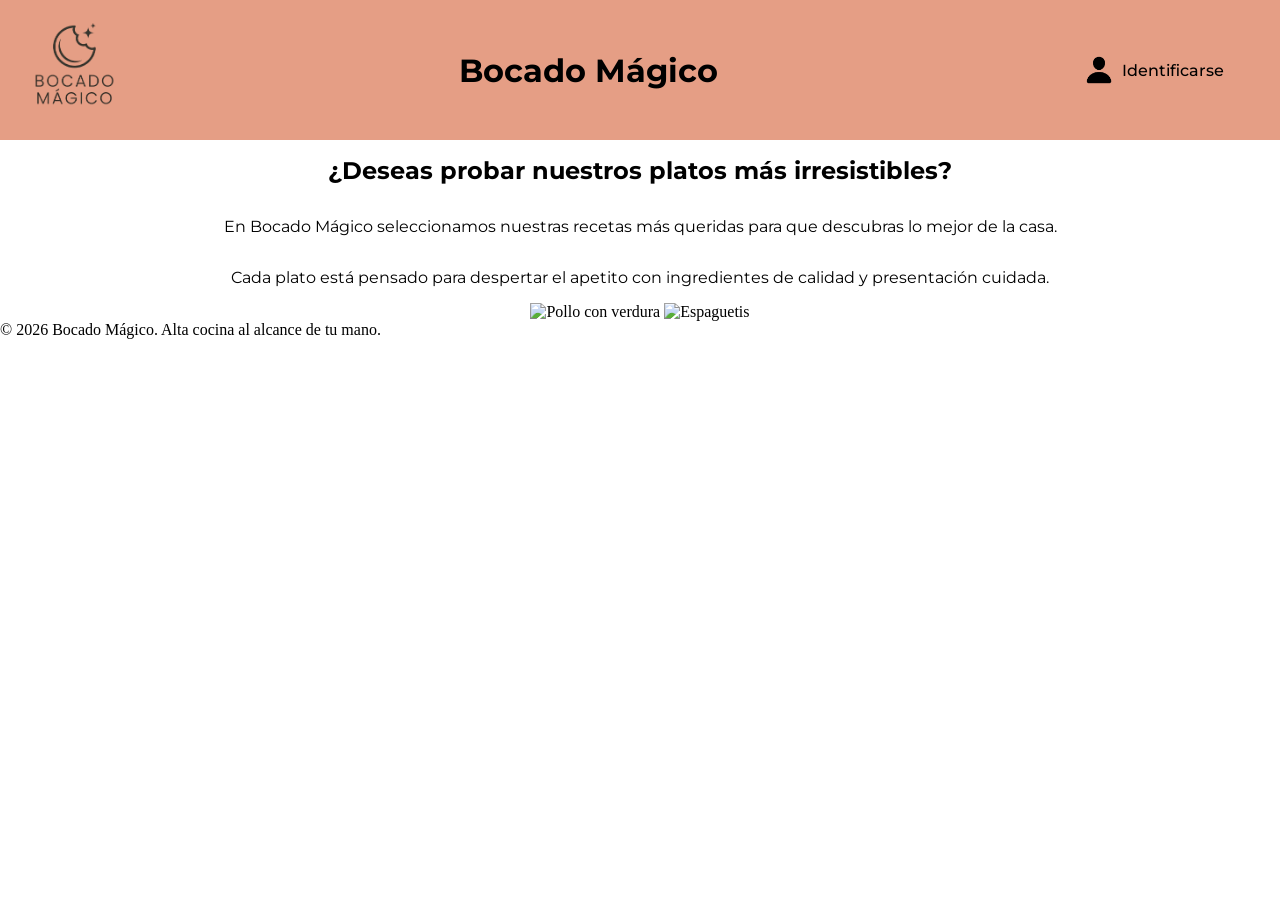
==== index.html @ bf1fdad5 "Estructura básica definida" ====
<!DOCTYPE html>
<html lang="es">
<head>
    <meta charset="UTF-8">
    <meta name="viewport" content="width=device-width, initial-scale=1.0">
    <title>Bocado Mágico | Gourmet Minimalista</title>
    <link rel="stylesheet" href="./assets/css/styles.css">
</head>
<body>
<header class="cabecera">
    <a href="./index.html">
        <img class="cabecera__logo" src="./assets/imgs/logo.png" alt="Bocado Mágico Logo">
    </a>
    <h1 class="cabecera__titulo">Bocado Mágico</h1>
    <nav>
        <ul class="navegacion">
            <li class="navegacion__identificacion">
                <img class="navegacion__usuario" src="./assets/imgs/usuario.png" alt="Usuario">
                <a href="./login.html" class="navegacion__enlace">Identificarse</a>
            </li>
        </ul>
    </nav>
</header>

<main>
    <section class="introduccion">
        <h2 class="introduccion__titulo">¿Deseas probar nuestros platos más irresistibles?</h2>
        <p class="introduccion__descripcion">En Bocado Mágico seleccionamos nuestras recetas más queridas para que descubras lo mejor de la casa.</p>
        <p class="introduccion__descripcion">Cada plato está pensado para despertar el apetito con ingredientes de calidad y presentación cuidada.</p>
        <article class ="platos">
            <img class="introduccion__platillo" src="./assets/imgs/platillo.png" alt="Pollo con verdura">
            <img class="introduccion__platillo" src="./assets/imgs/espaguetis.jpg" alt="Espaguetis">
        </article>
    </section>
</main>

<footer class="pie-pagina">
    <p>&copy; 2026 Bocado Mágico. Alta cocina al alcance de tu mano.</p>
</footer>
</body>
</html>
---- assets/css/styles.css ----
@import url('https://fonts.googleapis.com/css2?family=Comic+Relief:wght@400;700&family=Montserrat:ital,wght@0,100..900;1,100..900&family=Open+Sans:ital,wght@0,300..800;1,300..800&family=Roboto:ital,wght@0,100..900;1,100..900&family=Syne+Mono&display=swap');

*{
    margin:0;
    padding:0;
    outline: 0;
    box-sizing: border-box;
    list-style-type:none;
    text-decoration: none;
}

.cabecera{
    display: flex;
    justify-content: space-between;
    align-items: center ;
    background-color: rgb(229, 158, 133);
    padding: 0.5rem 1.5rem;
}

.cabecera__logo{
    max-width: 100px;
}

.cabecera__titulo{
    font-family: Montserrat;
}

.navegacion__identificacion{
    display: flex;
    justify-content: space-around;
    align-items: center;
    gap:0.5rem;
    padding:2rem;
    font-family: Montserrat;
    font-weight: 500;
}

.navegacion__usuario{
    max-width: 30px;
}

.navegacion__enlace{
    color:black;
}

.navegacion__enlace:hover{
    color:rgb(8, 110, 165)
}


.introduccion{
    display: flex;
    flex-direction: column;
    align-items: center;
    flex-wrap: wrap;
}


.introduccion__titulo{
    padding:1rem;
    font-family: Montserrat;
    text-align: center;
}



.introduccion__descripcion{
    text-align: center;
    width: 80%;
    padding:1rem;
    font-family: Montserrat;
    text-align: center;
}



.login__titulo{
    width: 100%;
    font-family: Montserrat;
    text-align: center;
    padding:1rem;
}

.login{
    display: flex;
    justify-content: center;
    flex-wrap: wrap;
}

.login__formulario{
    display: flex;
    flex-direction: column;
    width: 35%;
    gap:1rem;
    border: 2px solid black;
    padding:1rem;
    border-radius: 1rem;
}


.login__etiqueta{
    font-family: Montserrat;
    font-weight: 600;
    display: flex;
    flex-direction: column;
    align-items: center;
    gap:0.5rem;
}

.login__boton{
    font-family: Montserrat;
    font-weight: 500;
    border: 1px solid black;
    border-radius: 0.35rem;
    margin: 0 auto;
    width: 30%;
}

.login__usuario:focus,.login__contrasena:focus{
    border: 2px solid blue;
    transform: 0.5s border;
}
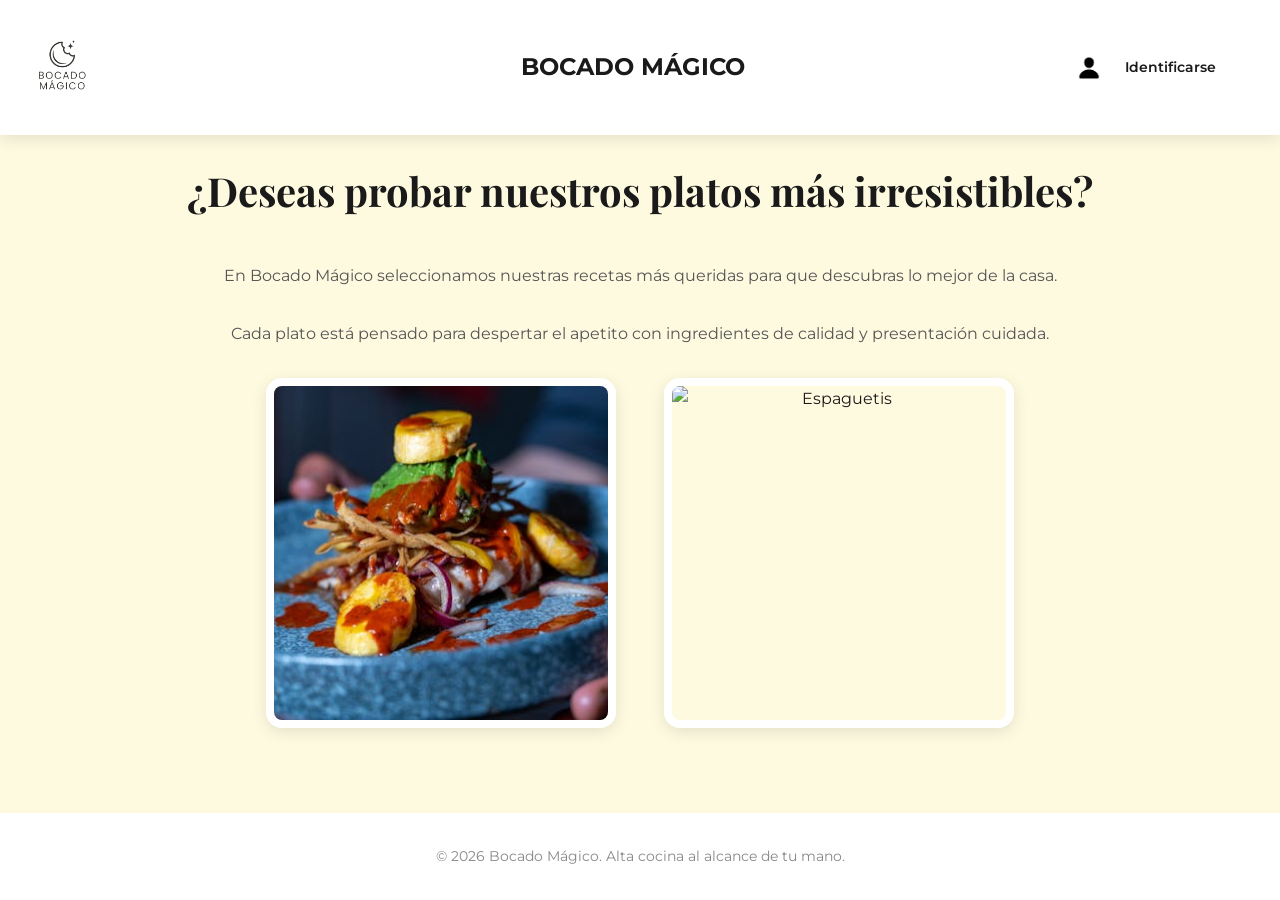
==== commit 1b2f7aa0: "Titulo cabecera centrado" ====
--- a/index.html
+++ b/index.html
@@ -8,12 +8,12 @@
 </head>
 <body>
 <header class="cabecera">
-    <a href="./index.html">
+    <a class="navegacion__enlace" href="./index.html">
         <img class="cabecera__logo" src="./assets/imgs/logo.png" alt="Bocado Mágico Logo">
     </a>
     <h1 class="cabecera__titulo">Bocado Mágico</h1>
-    <nav>
-        <ul class="navegacion">
+    <nav class="navegacion">
+        <ul>
             <li class="navegacion__identificacion">
                 <img class="navegacion__usuario" src="./assets/imgs/usuario.png" alt="Usuario">
                 <a href="./login.html" class="navegacion__enlace">Identificarse</a>
--- a/assets/css/styles.css
+++ b/assets/css/styles.css
@@ -1,122 +1,281 @@
+/* =========================
+   1. Variables y Reset
+   ========================= */
 @import url('https://fonts.googleapis.com/css2?family=Comic+Relief:wght@400;700&family=Montserrat:ital,wght@0,100..900;1,100..900&family=Open+Sans:ital,wght@0,300..800;1,300..800&family=Roboto:ital,wght@0,100..900;1,100..900&family=Syne+Mono&display=swap');
-
-*{
-    margin:0;
-    padding:0;
+@import url('https://fonts.googleapis.com/css2?family=Montserrat:wght@300;400;600;700&family=Playfair+Display:ital,wght@0,400..900;1,400..900&display=swap');@import url('https://fonts.googleapis.com/css2?family=Montserrat:wght@300;400;600;700&family=Playfair+Display:ital,wght@0,400..900;1,400..900&display=swap');
+
+:root {
+    --color-principal: #d4a373;
+    --color-oscuro: #1a1a1a;
+    --color-claro: #fefae0;
+    --color-blanco: #ffffff;
+    --color-gris-suave: #f4f4f4;
+    --fuente-base: 'Montserrat', sans-serif;
+    --fuente-titulos: 'Playfair Display', serif;
+    --shadow: 0 4px 15px rgba(0,0,0,0.1);
+}
+
+* {
+    margin: 0;
+    padding: 0;
     outline: 0;
+    list-style-type:none ;
     box-sizing: border-box;
-    list-style-type:none;
-    text-decoration: none;
-}
-
-.cabecera{
-    display: flex;
-    justify-content: space-between;
-    align-items: center ;
-    background-color: rgb(229, 158, 133);
-    padding: 0.5rem 1.5rem;
-}
-
-.cabecera__logo{
-    max-width: 100px;
-}
-
-.cabecera__titulo{
-    font-family: Montserrat;
+}
+
+body {
+    display: flex;
+    flex-direction: column;
+    font-family: var(--fuente-base);
+    background-color: var(--color-claro);
+    color: var(--color-oscuro);
+    line-height: 1.6;
+    min-height: 100vh;
+}
+
+main{
+    flex: 1;
+}
+
+/* =========================
+   2. Cabecera
+   ========================= */
+.cabecera {
+    display: flex;
+    justify-content: space-evenly;
+    gap:1rem;
+    align-items: center;
+    background-color: var(--color-blanco);
+    padding: 1rem;
+    box-shadow: var(--shadow);
+}
+
+
+.cabecera__logo {
+    width: 60px;
+    transition: transform 0.3s ease;
+}
+
+.cabecera__logo:hover {
+    transform: scale(1.1);
+}
+
+.cabecera__titulo {
+    width: 80%;
+    font-size: 1.5rem;
+    font-weight: 700;
+    text-align: center;
+    text-transform: uppercase;
+    color: var(--color-oscuro);
+}
+
+.navegacion__enlace{
+    width: 20%;
 }
 
 .navegacion__identificacion{
     display: flex;
     justify-content: space-around;
     align-items: center;
+    width: 20%;
     gap:0.5rem;
     padding:2rem;
     font-family: Montserrat;
     font-weight: 500;
 }
 
-.navegacion__usuario{
-    max-width: 30px;
-}
-
-.navegacion__enlace{
-    color:black;
-}
-
-.navegacion__enlace:hover{
-    color:rgb(8, 110, 165)
-}
-
-
-.introduccion{
-    display: flex;
-    flex-direction: column;
-    align-items: center;
+.navegacion__lista {
+    display: flex;
+    align-items: center;
+    list-style: none;
+}
+
+.navegacion__enlace {
+    color: var(--color-oscuro);
+    text-decoration: none;
+    font-weight: 600;
+    font-size: 0.9rem;
+    display: flex;
+    align-items: center;
+    gap: 0.5rem;
+    padding: 0.5rem 1rem;
+    border-radius: 5px;
+    transition: all 0.3s ease;
+}
+
+.navegacion__enlace:hover {
+    background-color: var(--color-principal);
+    color: var(--color-blanco);
+}
+
+.navegacion__usuario {
+    width: 24px;
+}
+
+/* =========================
+   3. Contenido Principal
+   ========================= */
+.introduccion {
+    text-align: center;
+    padding: 1.5rem;
+}
+
+.introduccion__titulo {
+    font-family: var(--fuente-titulos);
+    font-size: 2.5rem;
+    margin-bottom: 1.5rem;
+    color: var(--color-oscuro);
+}
+
+.introduccion__descripcion {
+    font-size: 1rem;
+    color: #555;
+    padding: 1rem;
+}
+
+/* =========================
+   4. Formulario Login
+   ========================= */
+.login {
+    display: flex;
+    flex-direction: column;
+    align-items: center;
+    justify-content: center;
+    min-height: 70vh;
+}
+
+.login__titulo {
+    font-family: var(--fuente-titulos);
+    padding:1rem;
+    font-size: 2rem;
+}
+
+.login__formulario {
+    background: var(--color-blanco);
+    padding: 2.5rem;
+    border-radius: 15px;
+    box-shadow: var(--shadow);
+    width: 100%;
+    max-width: 400px;
+    display: flex;
+    flex-direction: column;
+    gap: 1.5rem;
+}
+
+.login__etiqueta {
+    font-weight: 600;
+    font-size: 0.9rem;
+    display: flex;
+    flex-direction: column;
+    gap: 0.5rem;
+}
+
+.login__input {
+    padding: 0.8rem;
+    border: 1px solid #ddd;
+    border-radius: 8px;
+    font-family: inherit;
+    outline: none;
+    transition: border-color 0.3s;
+}
+
+.login__input:focus {
+    border-color: var(--color-principal);
+}
+
+.login__boton {
+    background-color: var(--color-oscuro);
+    color: var(--color-blanco);
+    padding: 1rem;
+    border: none;
+    border-radius: 8px;
+    font-weight: 700;
+    cursor: pointer;
+    transition: background 0.3s, transform 0.2s;
+}
+
+.login__boton:hover {
+    background-color: var(--color-principal);
+    transform: translateY(-2px);
+}
+
+@media (max-width: 600px) {
+    .cabecera { flex-direction: column; gap: 1rem; }
+    .introduccion__titulo { font-size: 1.8rem; }
+}
+
+
+.platos {
+    display: flex;
+    justify-content: center;
+    align-items: center;
+    gap: 3rem;
     flex-wrap: wrap;
-}
-
-
-.introduccion__titulo{
-    padding:1rem;
-    font-family: Montserrat;
-    text-align: center;
-}
-
-
-
-.introduccion__descripcion{
-    text-align: center;
-    width: 80%;
-    padding:1rem;
-    font-family: Montserrat;
-    text-align: center;
-}
-
-
-
-.login__titulo{
-    width: 100%;
-    font-family: Montserrat;
-    text-align: center;
-    padding:1rem;
-}
-
-.login{
-    display: flex;
-    justify-content: center;
-    flex-wrap: wrap;
-}
-
-.login__formulario{
-    display: flex;
-    flex-direction: column;
-    width: 35%;
-    gap:1rem;
-    border: 2px solid black;
-    padding:1rem;
+    margin: 0 auto;
+    padding: 1rem;
+    max-width: 1100px;
+}
+
+.introduccion__platillo {
+    width: 350px;
+    height: 350px;
+    object-fit: cover;
+
+    border: 8px solid var(--color-blanco);
     border-radius: 1rem;
-}
-
-
-.login__etiqueta{
-    font-family: Montserrat;
-    font-weight: 600;
-    display: flex;
-    flex-direction: column;
-    align-items: center;
-    gap:0.5rem;
-}
-
-.login__boton{
-    font-family: Montserrat;
-    font-weight: 500;
-    border: 1px solid black;
-    border-radius: 0.35rem;
-    margin: 0 auto;
-    width: 30%;
-}
-
-.login__usuario:focus,.login__contrasena:focus{
-    border: 2px solid blue;
-    transform: 0.5s border;
+    box-shadow: var(--shadow);
+    overflow: hidden;
+    transition: transform 0.4s ease, border-color 0.4s ease;
+}
+
+.introduccion__platillo:hover {
+    transform: translateY(-10px) scale(1.02);
+    border-color: var(--color-principal);
+    cursor: pointer;
+}
+
+@media (max-width: 800px) {
+    .platos {
+        gap: 1.5rem;
+    }
+
+    .introduccion__platillo {
+        width: 90%;
+        height: auto;
+        aspect-ratio: 1 / 1;
+    }
+}
+
+/* =========================
+   4. Pie de página
+   ========================= */
+.pie-pagina {
+    text-align: center;
+    padding: 2rem;
+    background-color: var(--color-blanco);
+    margin-top: 2rem;
+    font-size: 0.9rem;
+    color: #888;
+}
+
+/* =========================
+   5. Estilos feedback visual
+   ========================= */
+
+.mensaje-error {
+    color: #d62828;
+    font-size: 0.85rem;
+    font-weight: 600;
+    text-align: center;
+    margin-top: 1rem;
+    font-family: var(--fuente-base);
+}
+
+.mensaje-exito {
+    color: #2b9348;
+    font-size: 0.85rem;
+    font-weight: 600;
+    text-align: center;
+    margin-top: 1rem;
+    font-family: var(--fuente-base);
 }
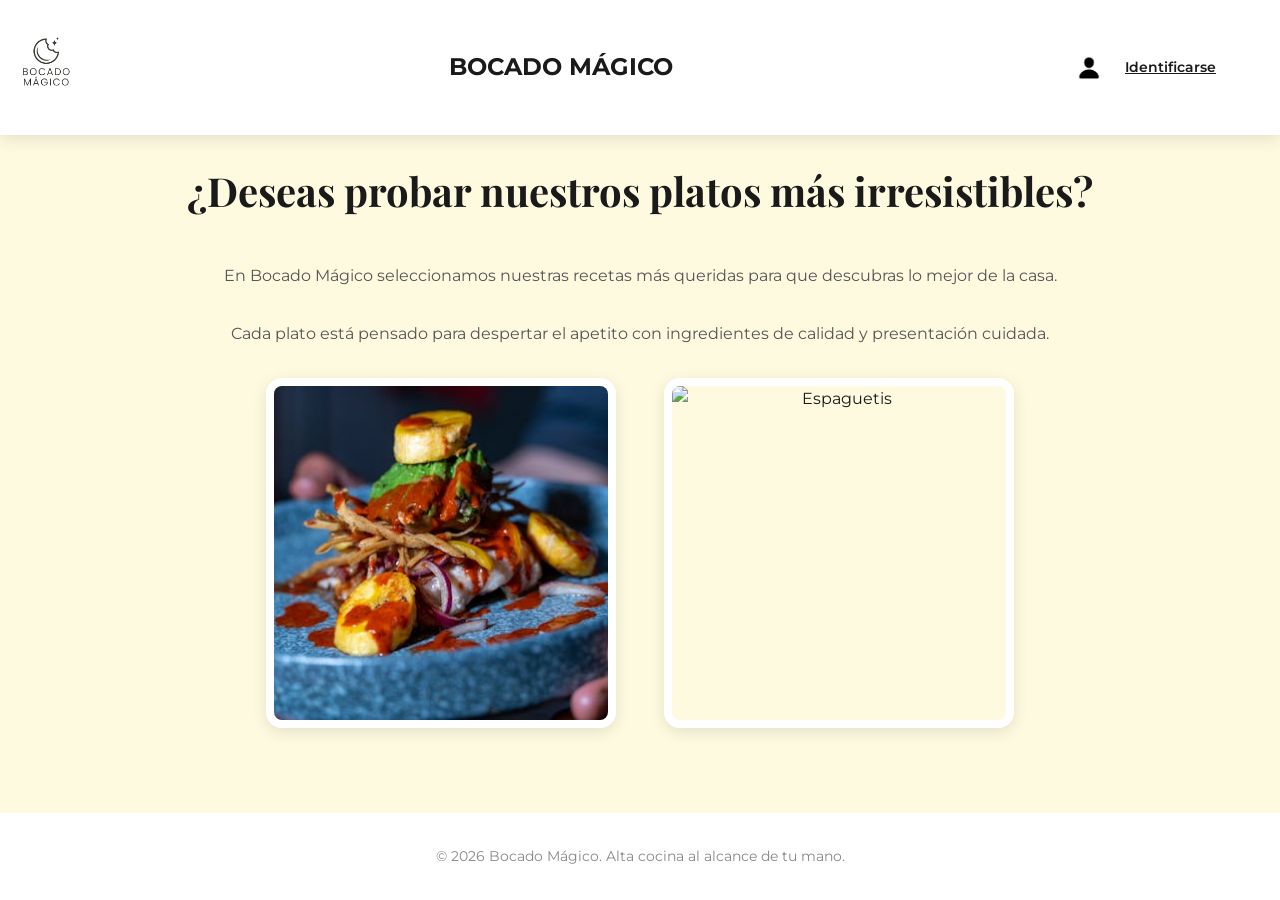
==== commit 7fb39f8a: "Clase de navegación lista añadida" ====
--- a/index.html
+++ b/index.html
@@ -8,12 +8,12 @@
 </head>
 <body>
 <header class="cabecera">
-    <a class="navegacion__enlace" href="./index.html">
+    <a class="cabecera__enlace" href="./index.html">
         <img class="cabecera__logo" src="./assets/imgs/logo.png" alt="Bocado Mágico Logo">
     </a>
     <h1 class="cabecera__titulo">Bocado Mágico</h1>
     <nav class="navegacion">
-        <ul>
+        <ul class = "navegacion__lista">
             <li class="navegacion__identificacion">
                 <img class="navegacion__usuario" src="./assets/imgs/usuario.png" alt="Usuario">
                 <a href="./login.html" class="navegacion__enlace">Identificarse</a>
--- a/assets/css/styles.css
+++ b/assets/css/styles.css
@@ -69,10 +69,6 @@
     color: var(--color-oscuro);
 }
 
-.navegacion__enlace{
-    width: 20%;
-}
-
 .navegacion__identificacion{
     display: flex;
     justify-content: space-around;
@@ -91,21 +87,20 @@
 }
 
 .navegacion__enlace {
-    color: var(--color-oscuro);
-    text-decoration: none;
+    width: 15%;
+    color: var(--color-oscuro);
     font-weight: 600;
     font-size: 0.9rem;
     display: flex;
     align-items: center;
     gap: 0.5rem;
     padding: 0.5rem 1rem;
-    border-radius: 5px;
+    border-radius: 1rem;
     transition: all 0.3s ease;
 }
 
 .navegacion__enlace:hover {
     background-color: var(--color-principal);
-    color: var(--color-blanco);
 }
 
 .navegacion__usuario {
@@ -278,4 +273,4 @@
     text-align: center;
     margin-top: 1rem;
     font-family: var(--fuente-base);
-}+}
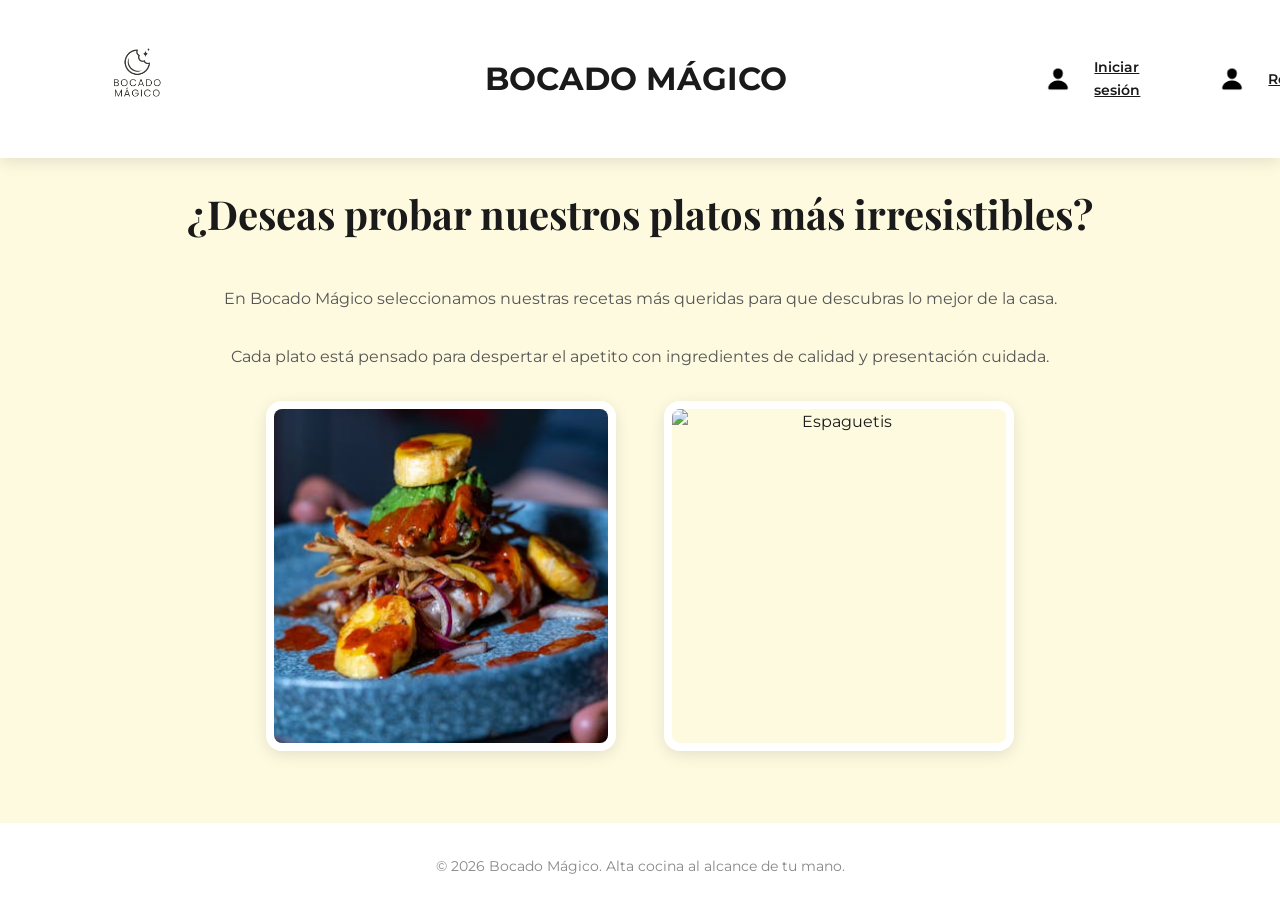
==== commit e7eb54ee: "Añadido enlace de registro" ====
--- a/index.html
+++ b/index.html
@@ -16,7 +16,11 @@
         <ul class = "navegacion__lista">
             <li class="navegacion__identificacion">
                 <img class="navegacion__usuario" src="./assets/imgs/usuario.png" alt="Usuario">
-                <a href="./login.html" class="navegacion__enlace">Identificarse</a>
+                <a href="./login.html" class="navegacion__enlace">Iniciar sesión</a>
+            </li>
+            <li class="navegacion__identificacion">
+                <img class="navegacion__usuario" src="./assets/imgs/usuario.png" alt="Usuario">
+                <a href="./registro.html" class="navegacion__enlace">Registrarse</a>
             </li>
         </ul>
     </nav>
--- a/assets/css/styles.css
+++ b/assets/css/styles.css
@@ -50,6 +50,11 @@
     box-shadow: var(--shadow);
 }
 
+.cabecera__enlace{
+    width: 20%;
+    text-align: center;
+}
+
 
 .cabecera__logo {
     width: 60px;
@@ -61,19 +66,26 @@
 }
 
 .cabecera__titulo {
-    width: 80%;
-    font-size: 1.5rem;
+    width: 60%;
+    font-size: 2rem;
     font-weight: 700;
     text-align: center;
     text-transform: uppercase;
     color: var(--color-oscuro);
 }
 
+.cabecera__navegacion{
+    width: 20%;
+}
+
+.navegacion{
+    width: 20%;
+}
+
 .navegacion__identificacion{
     display: flex;
     justify-content: space-around;
     align-items: center;
-    width: 20%;
     gap:0.5rem;
     padding:2rem;
     font-family: Montserrat;
@@ -87,7 +99,6 @@
 }
 
 .navegacion__enlace {
-    width: 15%;
     color: var(--color-oscuro);
     font-weight: 600;
     font-size: 0.9rem;
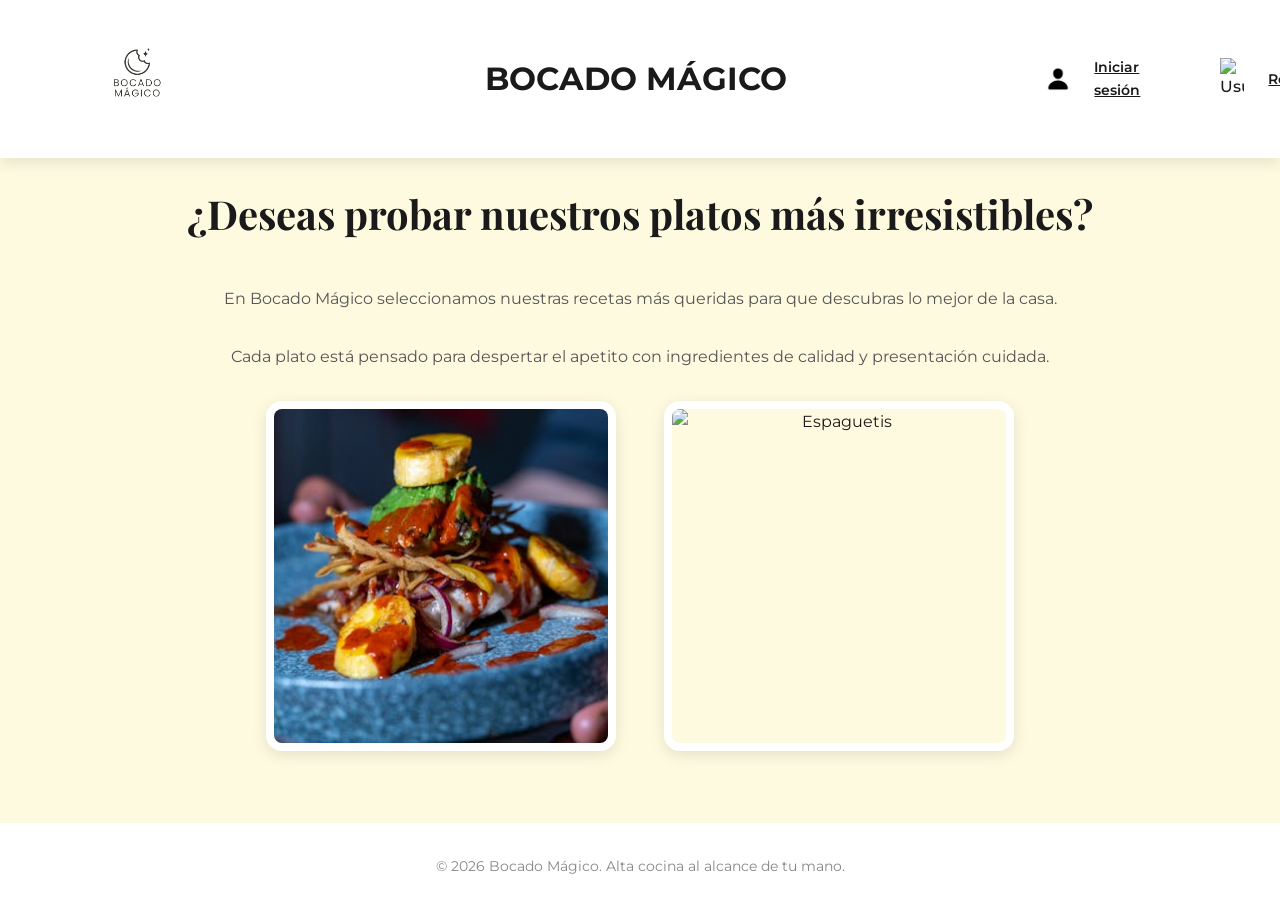
==== commit cc2e8e5a: "Imagen registro actualizada" ====
--- a/index.html
+++ b/index.html
@@ -19,7 +19,7 @@
                 <a href="./login.html" class="navegacion__enlace">Iniciar sesión</a>
             </li>
             <li class="navegacion__identificacion">
-                <img class="navegacion__usuario" src="./assets/imgs/usuario.png" alt="Usuario">
+                <img class="navegacion__usuario" src="./assets/imgs/registro.png" alt="Usuario">
                 <a href="./registro.html" class="navegacion__enlace">Registrarse</a>
             </li>
         </ul>
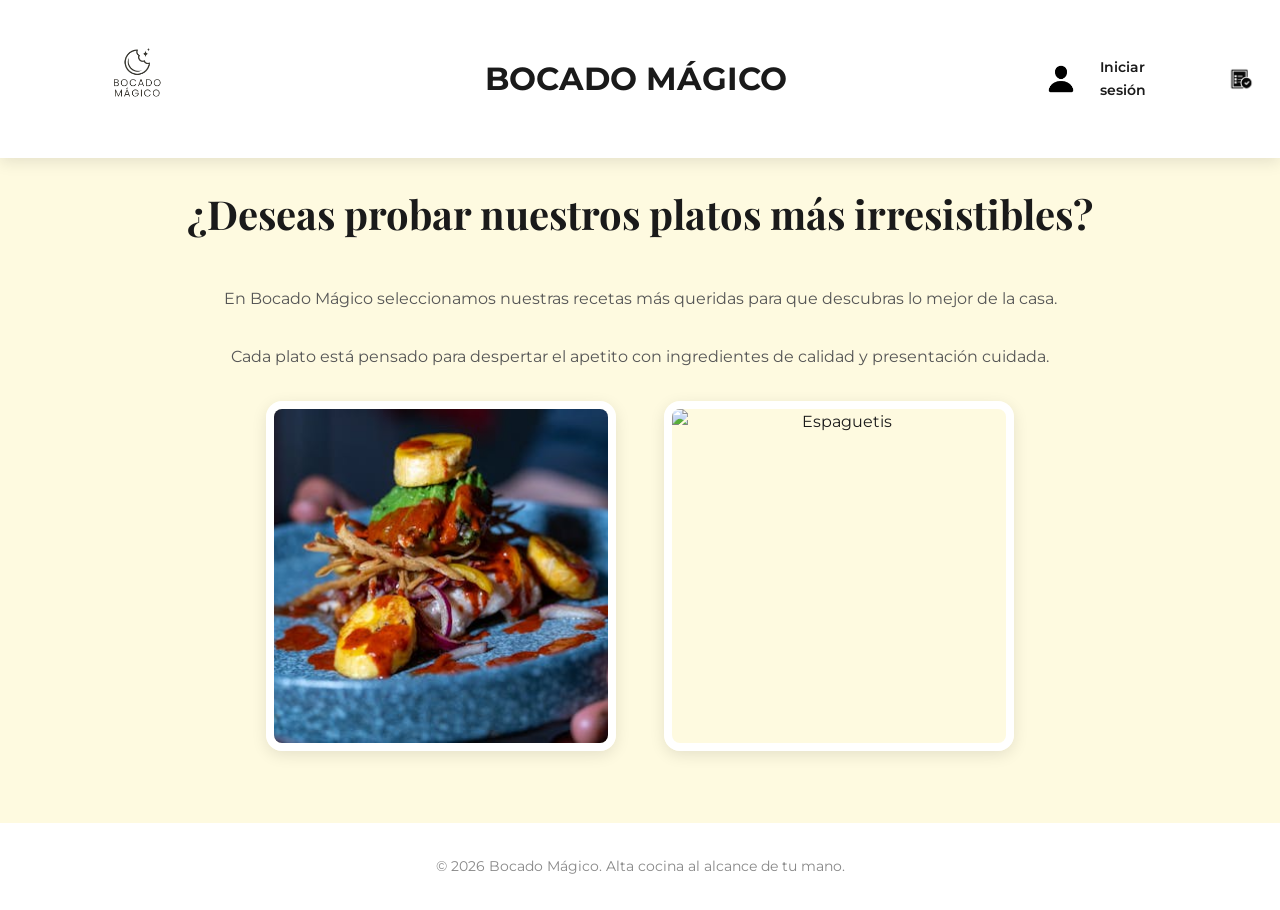
==== commit 8566abae: "Clase navegacion cmabiada a cabecera__navegacion" ====
--- a/index.html
+++ b/index.html
@@ -12,7 +12,7 @@
         <img class="cabecera__logo" src="./assets/imgs/logo.png" alt="Bocado Mágico Logo">
     </a>
     <h1 class="cabecera__titulo">Bocado Mágico</h1>
-    <nav class="navegacion">
+    <nav class="cabecera__navegacion">
         <ul class = "navegacion__lista">
             <li class="navegacion__identificacion">
                 <img class="navegacion__usuario" src="./assets/imgs/usuario.png" alt="Usuario">
--- a/assets/css/styles.css
+++ b/assets/css/styles.css
@@ -21,6 +21,7 @@
     outline: 0;
     list-style-type:none ;
     box-sizing: border-box;
+    text-decoration: none;
 }
 
 body {
@@ -78,7 +79,7 @@
     width: 20%;
 }
 
-.navegacion{
+.cabecera__navegacion{
     width: 20%;
 }
 
@@ -99,11 +100,11 @@
 }
 
 .navegacion__enlace {
-    color: var(--color-oscuro);
-    font-weight: 600;
-    font-size: 0.9rem;
-    display: flex;
-    align-items: center;
+    display: block;
+    width: fit-content;
+    color: var(--color-oscuro);
+    font-weight: 600;
+    font-size: 0.9rem;
     gap: 0.5rem;
     padding: 0.5rem 1rem;
     border-radius: 1rem;
@@ -115,7 +116,7 @@
 }
 
 .navegacion__usuario {
-    width: 24px;
+    max-width: 30px;
 }
 
 /* =========================
@@ -285,3 +286,14 @@
     margin-top: 1rem;
     font-family: var(--fuente-base);
 }
+
+.login__enlace{
+    color: var(--color-oscuro);
+    font-weight: 600;
+    font-size: 0.9rem;
+    gap: 0.5rem;
+    padding: 0.5rem 1rem;
+    border-radius: 1rem;
+    transition: all 0.3s ease;
+    color: #B57B72;
+}
